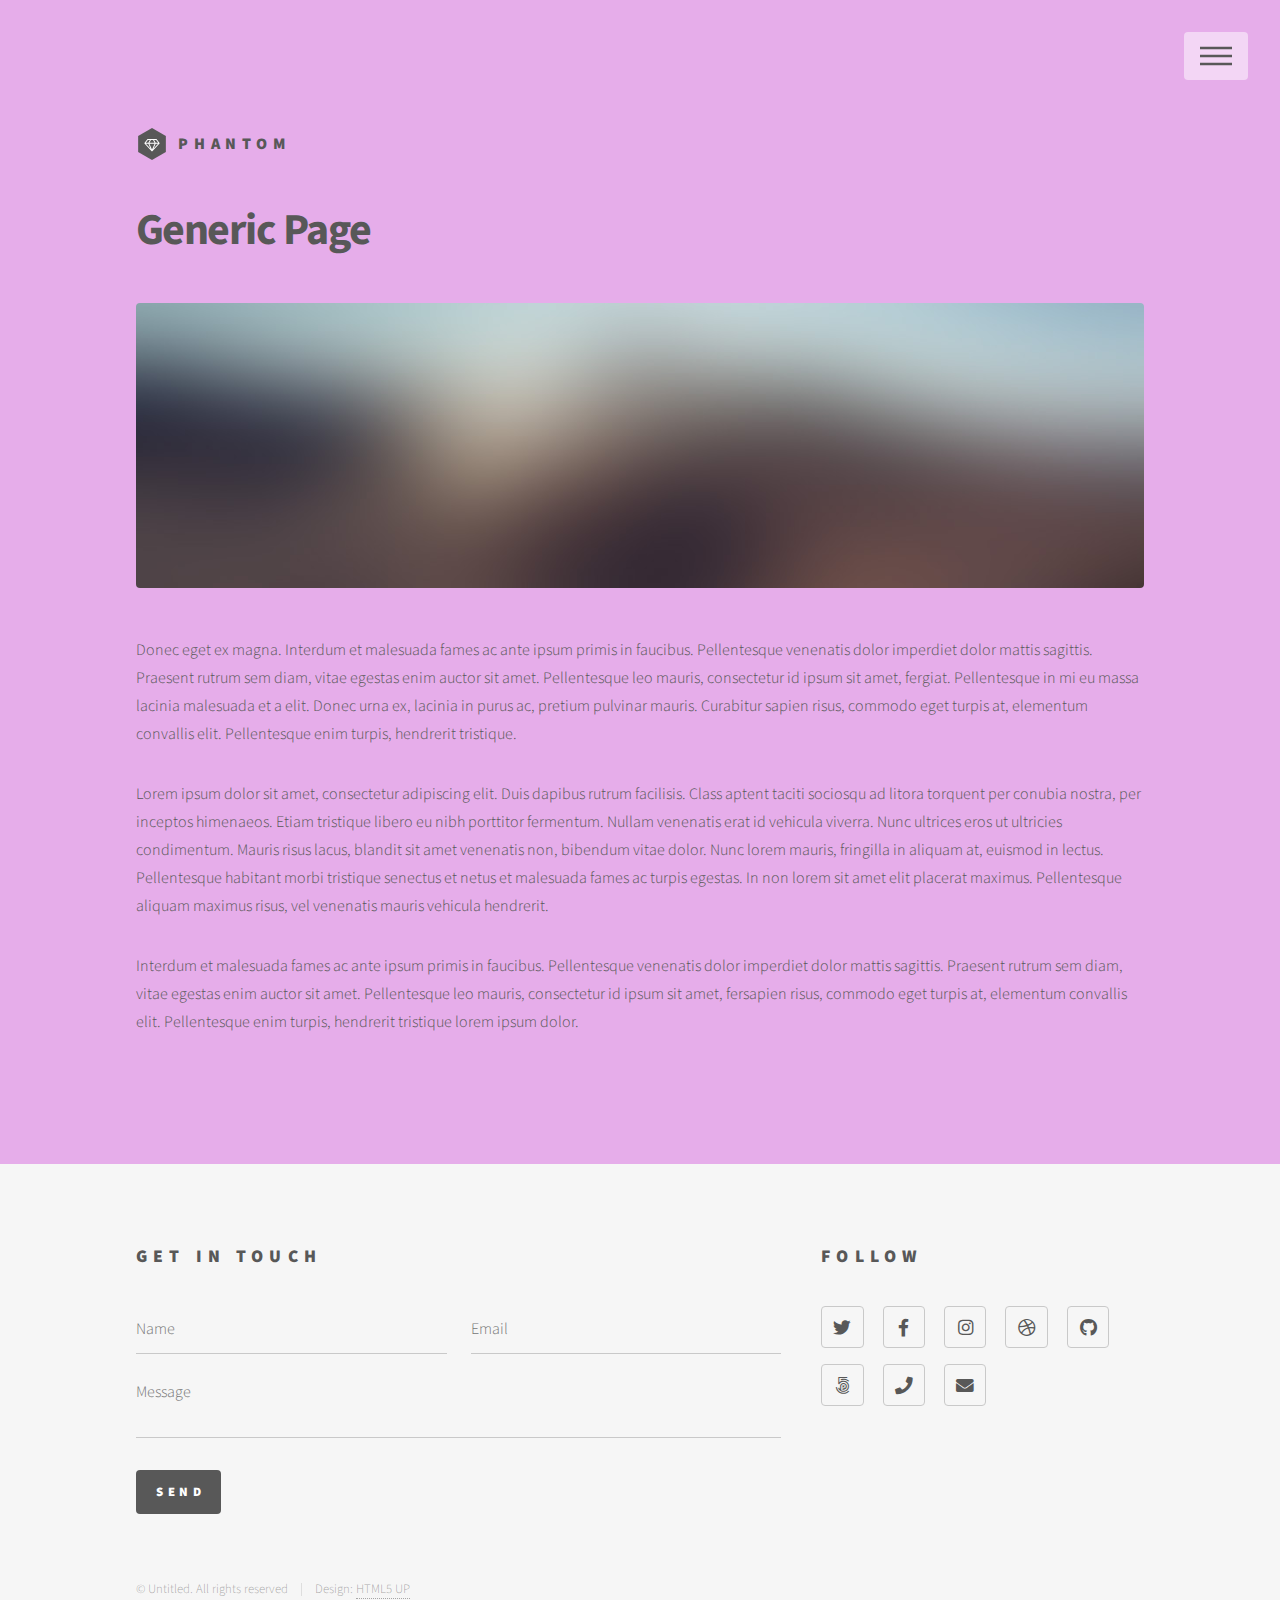
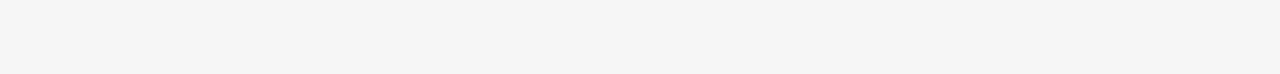
==== que hay/generic.html @ df7bee18 "estructura de la pagina" ====
<!DOCTYPE HTML>
<!--
	Phantom by HTML5 UP
	html5up.net | @ajlkn
	Free for personal and commercial use under the CCA 3.0 license (html5up.net/license)
-->
<html>
	<head>
		<title>Generic - Phantom by HTML5 UP</title>
		<meta charset="utf-8" />
		<meta name="viewport" content="width=device-width, initial-scale=1, user-scalable=no" />
		<link rel="stylesheet" href="assets/css/main.css" />
		<noscript><link rel="stylesheet" href="assets/css/noscript.css" /></noscript>
	</head>
	<body class="is-preload">
		<!-- Wrapper -->
			<div id="wrapper">

				<!-- Header -->
					<header id="header">
						<div class="inner">

							<!-- Logo -->
								<a href="index.html" class="logo">
									<span class="symbol"><img src="images/logo.svg" alt="" /></span><span class="title">Phantom</span>
								</a>

							<!-- Nav -->
								<nav>
									<ul>
										<li><a href="#menu">Menu</a></li>
									</ul>
								</nav>

						</div>
					</header>

				<!-- Menu -->
					<nav id="menu">
						<h2>Menu</h2>
						<ul>
							<li><a href="index.html">Home</a></li>
							<li><a href="generic.html">Ipsum veroeros</a></li>
							<li><a href="generic.html">Tempus etiam</a></li>
							<li><a href="generic.html">Consequat dolor</a></li>
							<li><a href="elements.html">Elements</a></li>
						</ul>
					</nav>

				<!-- Main -->
					<div id="main">
						<div class="inner">
							<h1>Generic Page</h1>
							<span class="image main"><img src="images/pic13.jpg" alt="" /></span>
							<p>Donec eget ex magna. Interdum et malesuada fames ac ante ipsum primis in faucibus. Pellentesque venenatis dolor imperdiet dolor mattis sagittis. Praesent rutrum sem diam, vitae egestas enim auctor sit amet. Pellentesque leo mauris, consectetur id ipsum sit amet, fergiat. Pellentesque in mi eu massa lacinia malesuada et a elit. Donec urna ex, lacinia in purus ac, pretium pulvinar mauris. Curabitur sapien risus, commodo eget turpis at, elementum convallis elit. Pellentesque enim turpis, hendrerit tristique.</p>
							<p>Lorem ipsum dolor sit amet, consectetur adipiscing elit. Duis dapibus rutrum facilisis. Class aptent taciti sociosqu ad litora torquent per conubia nostra, per inceptos himenaeos. Etiam tristique libero eu nibh porttitor fermentum. Nullam venenatis erat id vehicula viverra. Nunc ultrices eros ut ultricies condimentum. Mauris risus lacus, blandit sit amet venenatis non, bibendum vitae dolor. Nunc lorem mauris, fringilla in aliquam at, euismod in lectus. Pellentesque habitant morbi tristique senectus et netus et malesuada fames ac turpis egestas. In non lorem sit amet elit placerat maximus. Pellentesque aliquam maximus risus, vel venenatis mauris vehicula hendrerit.</p>
							<p>Interdum et malesuada fames ac ante ipsum primis in faucibus. Pellentesque venenatis dolor imperdiet dolor mattis sagittis. Praesent rutrum sem diam, vitae egestas enim auctor sit amet. Pellentesque leo mauris, consectetur id ipsum sit amet, fersapien risus, commodo eget turpis at, elementum convallis elit. Pellentesque enim turpis, hendrerit tristique lorem ipsum dolor.</p>
						</div>
					</div>

				<!-- Footer -->
					<footer id="footer">
						<div class="inner">
							<section>
								<h2>Get in touch</h2>
								<form method="post" action="#">
									<div class="fields">
										<div class="field half">
											<input type="text" name="name" id="name" placeholder="Name" />
										</div>
										<div class="field half">
											<input type="email" name="email" id="email" placeholder="Email" />
										</div>
										<div class="field">
											<textarea name="message" id="message" placeholder="Message"></textarea>
										</div>
									</div>
									<ul class="actions">
										<li><input type="submit" value="Send" class="primary" /></li>
									</ul>
								</form>
							</section>
							<section>
								<h2>Follow</h2>
								<ul class="icons">
									<li><a href="#" class="icon brands style2 fa-twitter"><span class="label">Twitter</span></a></li>
									<li><a href="#" class="icon brands style2 fa-facebook-f"><span class="label">Facebook</span></a></li>
									<li><a href="#" class="icon brands style2 fa-instagram"><span class="label">Instagram</span></a></li>
									<li><a href="#" class="icon brands style2 fa-dribbble"><span class="label">Dribbble</span></a></li>
									<li><a href="#" class="icon brands style2 fa-github"><span class="label">GitHub</span></a></li>
									<li><a href="#" class="icon brands style2 fa-500px"><span class="label">500px</span></a></li>
									<li><a href="#" class="icon solid style2 fa-phone"><span class="label">Phone</span></a></li>
									<li><a href="#" class="icon solid style2 fa-envelope"><span class="label">Email</span></a></li>
								</ul>
							</section>
							<ul class="copyright">
								<li>&copy; Untitled. All rights reserved</li><li>Design: <a href="http://html5up.net">HTML5 UP</a></li>
							</ul>
						</div>
					</footer>

			</div>

		<!-- Scripts -->
			<script src="assets/js/jquery.min.js"></script>
			<script src="assets/js/browser.min.js"></script>
			<script src="assets/js/breakpoints.min.js"></script>
			<script src="assets/js/util.js"></script>
			<script src="assets/js/main.js"></script>

	</body>
</html>
---- que hay/assets/css/main.css ----
@import url(fontawesome-all.min.css);
@import url("https://fonts.googleapis.com/css?family=Source+Sans+Pro:300,700,900");

/*
	Phantom by HTML5 UP
	html5up.net | @ajlkn
	Free for personal and commercial use under the CCA 3.0 license (html5up.net/license)
*/

html, body, div, span, applet, object,
iframe, h1, h2, h3, h4, h5, h6, p, blockquote,
pre, a, abbr, acronym, address, big, cite,
code, del, dfn, em, img, ins, kbd, q, s, samp,
small, strike, strong, sub, sup, tt, var, b,
u, i, center, dl, dt, dd, ol, ul, li, fieldset,
form, label, legend, table, caption, tbody,
tfoot, thead, tr, th, td, article, aside,
canvas, details, embed, figure, figcaption,
footer, header, hgroup, menu, nav, output, ruby,
section, summary, time, mark, audio, video {
	margin: 0;
	padding: 0;
	border: 0;
	font-size: 100%;
	font: inherit;
	vertical-align: baseline;}

article, aside, details, figcaption, figure,
footer, header, hgroup, menu, nav, section {
	display: block;}

body {
	line-height: 1;
}

ol, ul {
	list-style: none;
}

blockquote, q {
	quotes: none;
}

	blockquote:before, blockquote:after, q:before, q:after {
		content: '';
		content: none;
	}

table {
	border-collapse: collapse;
	border-spacing: 0;
}

body {
	-webkit-text-size-adjust: none;
}

mark {
	background-color: transparent;
	color: inherit;
}

input::-moz-focus-inner {
	border: 0;
	padding: 0;
}

input, select, textarea {
	-moz-appearance: none;
	-webkit-appearance: none;
	-ms-appearance: none;
	appearance: none;
}

/* Basic */

	@-ms-viewport {
		width: device-width;
	}

	body {
		-ms-overflow-style: scrollbar;
	}

	@media screen and (max-width: 480px) {

		html, body {
			min-width: 320px;
		}

	}

	html {
		box-sizing: border-box;
	}

	*, *:before, *:after {
		box-sizing: inherit;
	}

	body {
		background: #e6adea;
	}

		body.is-preload *, body.is-preload *:before, body.is-preload *:after {
			-moz-animation: none !important;
			-webkit-animation: none !important;
			-ms-animation: none !important;
			animation: none !important;
			-moz-transition: none !important;
			-webkit-transition: none !important;
			-ms-transition: none !important;
			transition: none !important;
		}

/* Type */

	body, input, select, textarea {
		color: #585858;
		font-family: "Source Sans Pro", Helvetica, sans-serif;
		font-size: 16pt;
		font-weight: 300;
		line-height: 1.75;
	}

		@media screen and (max-width: 1680px) {

			body, input, select, textarea {
				font-size: 14pt;
			}

		}

		@media screen and (max-width: 1280px) {

			body, input, select, textarea {
				font-size: 12pt;
			}

		}

	a {
		-moz-transition: border-bottom-color 0.2s ease, color 0.2s ease;
		-webkit-transition: border-bottom-color 0.2s ease, color 0.2s ease;
		-ms-transition: border-bottom-color 0.2s ease, color 0.2s ease;
		transition: border-bottom-color 0.2s ease, color 0.2s ease;
		text-decoration: none;
		color: #585858;
		border-bottom: dotted 1px rgba(88, 88, 88, 0.5);
	}

		a:hover {
			border-bottom-color: transparent;
			color: #f2849e !important;
		}

	strong, b {
		font-weight: 900;
	}

	em, i {
		font-style: italic;
	}

	p {
		margin: 0 0 2em 0;
	}

	h1 {
		font-size: 2.75em;
		font-weight: 700;
		line-height: 1.3;
		margin: 0 0 1em 0;
		letter-spacing: -0.035em;
	}

		h1 a {
			color: inherit;
		}

		@media screen and (max-width: 736px) {

			h1 {
				font-size: 2em;
				margin: 0 0 1em 0;
			}

		}

		@media screen and (max-width: 360px) {

			h1 {
				font-size: 1.75em;
			}

		}

	h2, h3, h4, h5, h6 {
		font-weight: 900;
		line-height: 1.5;
		margin: 0 0 2em 0;
		text-transform: uppercase;
		letter-spacing: 0.35em;
	}

		h2 a, h3 a, h4 a, h5 a, h6 a {
			color: inherit;
		}

	h2 {
		font-size: 1.1em;
	}

	h3 {
		font-size: 1em;
	}

	h4 {
		font-size: 0.8em;
	}

	h5 {
		font-size: 0.8em;
	}

	h6 {
		font-size: 0.8em;
	}

	@media screen and (max-width: 980px) {

		h1 br, h2 br, h3 br, h4 br, h5 br, h6 br {
			display: none;
		}

	}

	@media screen and (max-width: 736px) {

		h2 {
			font-size: 1em;
		}

		h3 {
			font-size: 0.8em;
		}

	}

	sub {
		font-size: 0.8em;
		position: relative;
		top: 0.5em;
	}

	sup {
		font-size: 0.8em;
		position: relative;
		top: -0.5em;
	}

	blockquote {
		border-left: solid 4px #c9c9c9;
		font-style: italic;
		margin: 0 0 2em 0;
		padding: 0.5em 0 0.5em 2em;
	}

	code {
		background: rgba(144, 144, 144, 0.075);
		border-radius: 4px;
		border: solid 1px #c9c9c9;
		font-family: "Courier New", monospace;
		font-size: 0.9em;
		margin: 0 0.25em;
		padding: 0.25em 0.65em;
	}

	pre {
		-webkit-overflow-scrolling: touch;
		font-family: "Courier New", monospace;
		font-size: 0.9em;
		margin: 0 0 2em 0;
	}

		pre code {
			display: block;
			line-height: 1.75;
			padding: 1em 1.5em;
			overflow-x: auto;
		}

	hr {
		border: 0;
		border-bottom: solid 1px #c9c9c9;
		margin: 2em 0;
	}

		hr.major {
			margin: 3em 0;
		}

	.align-left {
		text-align: left;
	}

	.align-center {
		text-align: center;
	}

	.align-right {
		text-align: right;
	}

/* Row */

	.row {
		display: flex;
		flex-wrap: wrap;
		box-sizing: border-box;
		align-items: stretch;
	}

		.row > * {
			box-sizing: border-box;
		}

		.row.gtr-uniform > * > :last-child {
			margin-bottom: 0;
		}

		.row.aln-left {
			justify-content: flex-start;
		}

		.row.aln-center {
			justify-content: center;
		}

		.row.aln-right {
			justify-content: flex-end;
		}

		.row.aln-top {
			align-items: flex-start;
		}

		.row.aln-middle {
			align-items: center;
		}

		.row.aln-bottom {
			align-items: flex-end;
		}

		.row > .imp {
			order: -1;
		}

		.row > .col-1 {
			width: 8.33333%;
		}

		.row > .off-1 {
			margin-left: 8.33333%;
		}

		.row > .col-2 {
			width: 16.66667%;
		}

		.row > .off-2 {
			margin-left: 16.66667%;
		}

		.row > .col-3 {
			width: 25%;
		}

		.row > .off-3 {
			margin-left: 25%;
		}

		.row > .col-4 {
			width: 33.33333%;
		}

		.row > .off-4 {
			margin-left: 33.33333%;
		}

		.row > .col-5 {
			width: 41.66667%;
		}

		.row > .off-5 {
			margin-left: 41.66667%;
		}

		.row > .col-6 {
			width: 50%;
		}

		.row > .off-6 {
			margin-left: 50%;
		}

		.row > .col-7 {
			width: 58.33333%;
		}

		.row > .off-7 {
			margin-left: 58.33333%;
		}

		.row > .col-8 {
			width: 66.66667%;
		}

		.row > .off-8 {
			margin-left: 66.66667%;
		}

		.row > .col-9 {
			width: 75%;
		}

		.row > .off-9 {
			margin-left: 75%;
		}

		.row > .col-10 {
			width: 83.33333%;
		}

		.row > .off-10 {
			margin-left: 83.33333%;
		}

		.row > .col-11 {
			width: 91.66667%;
		}

		.row > .off-11 {
			margin-left: 91.66667%;
		}

		.row > .col-12 {
			width: 100%;
		}

		.row > .off-12 {
			margin-left: 100%;
		}

		.row.gtr-0 {
			margin-top: 0;
			margin-left: 0em;
		}

			.row.gtr-0 > * {
				padding: 0 0 0 0em;
			}

			.row.gtr-0.gtr-uniform {
				margin-top: 0em;
			}

				.row.gtr-0.gtr-uniform > * {
					padding-top: 0em;
				}

		.row.gtr-25 {
			margin-top: 0;
			margin-left: -0.5em;
		}

			.row.gtr-25 > * {
				padding: 0 0 0 0.5em;
			}

			.row.gtr-25.gtr-uniform {
				margin-top: -0.5em;
			}

				.row.gtr-25.gtr-uniform > * {
					padding-top: 0.5em;
				}

		.row.gtr-50 {
			margin-top: 0;
			margin-left: -1em;
		}

			.row.gtr-50 > * {
				padding: 0 0 0 1em;
			}

			.row.gtr-50.gtr-uniform {
				margin-top: -1em;
			}

				.row.gtr-50.gtr-uniform > * {
					padding-top: 1em;
				}

		.row {
			margin-top: 0;
			margin-left: -2em;
		}

			.row > * {
				padding: 0 0 0 2em;
			}

			.row.gtr-uniform {
				margin-top: -2em;
			}

				.row.gtr-uniform > * {
					padding-top: 2em;
				}

		.row.gtr-150 {
			margin-top: 0;
			margin-left: -3em;
		}

			.row.gtr-150 > * {
				padding: 0 0 0 3em;
			}

			.row.gtr-150.gtr-uniform {
				margin-top: -3em;
			}

				.row.gtr-150.gtr-uniform > * {
					padding-top: 3em;
				}

		.row.gtr-200 {
			margin-top: 0;
			margin-left: -4em;
		}

			.row.gtr-200 > * {
				padding: 0 0 0 4em;
			}

			.row.gtr-200.gtr-uniform {
				margin-top: -4em;
			}

				.row.gtr-200.gtr-uniform > * {
					padding-top: 4em;
				}

		@media screen and (max-width: 1680px) {

			.row {
				display: flex;
				flex-wrap: wrap;
				box-sizing: border-box;
				align-items: stretch;
			}

				.row > * {
					box-sizing: border-box;
				}

				.row.gtr-uniform > * > :last-child {
					margin-bottom: 0;
				}

				.row.aln-left {
					justify-content: flex-start;
				}

				.row.aln-center {
					justify-content: center;
				}

				.row.aln-right {
					justify-content: flex-end;
				}

				.row.aln-top {
					align-items: flex-start;
				}

				.row.aln-middle {
					align-items: center;
				}

				.row.aln-bottom {
					align-items: flex-end;
				}

				.row > .imp-xlarge {
					order: -1;
				}

				.row > .col-1-xlarge {
					width: 8.33333%;
				}

				.row > .off-1-xlarge {
					margin-left: 8.33333%;
				}

				.row > .col-2-xlarge {
					width: 16.66667%;
				}

				.row > .off-2-xlarge {
					margin-left: 16.66667%;
				}

				.row > .col-3-xlarge {
					width: 25%;
				}

				.row > .off-3-xlarge {
					margin-left: 25%;
				}

				.row > .col-4-xlarge {
					width: 33.33333%;
				}

				.row > .off-4-xlarge {
					margin-left: 33.33333%;
				}

				.row > .col-5-xlarge {
					width: 41.66667%;
				}

				.row > .off-5-xlarge {
					margin-left: 41.66667%;
				}

				.row > .col-6-xlarge {
					width: 50%;
				}

				.row > .off-6-xlarge {
					margin-left: 50%;
				}

				.row > .col-7-xlarge {
					width: 58.33333%;
				}

				.row > .off-7-xlarge {
					margin-left: 58.33333%;
				}

				.row > .col-8-xlarge {
					width: 66.66667%;
				}

				.row > .off-8-xlarge {
					margin-left: 66.66667%;
				}

				.row > .col-9-xlarge {
					width: 75%;
				}

				.row > .off-9-xlarge {
					margin-left: 75%;
				}

				.row > .col-10-xlarge {
					width: 83.33333%;
				}

				.row > .off-10-xlarge {
					margin-left: 83.33333%;
				}

				.row > .col-11-xlarge {
					width: 91.66667%;
				}

				.row > .off-11-xlarge {
					margin-left: 91.66667%;
				}

				.row > .col-12-xlarge {
					width: 100%;
				}

				.row > .off-12-xlarge {
					margin-left: 100%;
				}

				.row.gtr-0 {
					margin-top: 0;
					margin-left: 0em;
				}

					.row.gtr-0 > * {
						padding: 0 0 0 0em;
					}

					.row.gtr-0.gtr-uniform {
						margin-top: 0em;
					}

						.row.gtr-0.gtr-uniform > * {
							padding-top: 0em;
						}

				.row.gtr-25 {
					margin-top: 0;
					margin-left: -0.5em;
				}

					.row.gtr-25 > * {
						padding: 0 0 0 0.5em;
					}

					.row.gtr-25.gtr-uniform {
						margin-top: -0.5em;
					}

						.row.gtr-25.gtr-uniform > * {
							padding-top: 0.5em;
						}

				.row.gtr-50 {
					margin-top: 0;
					margin-left: -1em;
				}

					.row.gtr-50 > * {
						padding: 0 0 0 1em;
					}

					.row.gtr-50.gtr-uniform {
						margin-top: -1em;
					}

						.row.gtr-50.gtr-uniform > * {
							padding-top: 1em;
						}

				.row {
					margin-top: 0;
					margin-left: -2em;
				}

					.row > * {
						padding: 0 0 0 2em;
					}

					.row.gtr-uniform {
						margin-top: -2em;
					}

						.row.gtr-uniform > * {
							padding-top: 2em;
						}

				.row.gtr-150 {
					margin-top: 0;
					margin-left: -3em;
				}

					.row.gtr-150 > * {
						padding: 0 0 0 3em;
					}

					.row.gtr-150.gtr-uniform {
						margin-top: -3em;
					}

						.row.gtr-150.gtr-uniform > * {
							padding-top: 3em;
						}

				.row.gtr-200 {
					margin-top: 0;
					margin-left: -4em;
				}

					.row.gtr-200 > * {
						padding: 0 0 0 4em;
					}

					.row.gtr-200.gtr-uniform {
						margin-top: -4em;
					}

						.row.gtr-200.gtr-uniform > * {
							padding-top: 4em;
						}

		}

		@media screen and (max-width: 1280px) {

			.row {
				display: flex;
				flex-wrap: wrap;
				box-sizing: border-box;
				align-items: stretch;
			}

				.row > * {
					box-sizing: border-box;
				}

				.row.gtr-uniform > * > :last-child {
					margin-bottom: 0;
				}

				.row.aln-left {
					justify-content: flex-start;
				}

				.row.aln-center {
					justify-content: center;
				}

				.row.aln-right {
					justify-content: flex-end;
				}

				.row.aln-top {
					align-items: flex-start;
				}

				.row.aln-middle {
					align-items: center;
				}

				.row.aln-bottom {
					align-items: flex-end;
				}

				.row > .imp-large {
					order: -1;
				}

				.row > .col-1-large {
					width: 8.33333%;
				}

				.row > .off-1-large {
					margin-left: 8.33333%;
				}

				.row > .col-2-large {
					width: 16.66667%;
				}

				.row > .off-2-large {
					margin-left: 16.66667%;
				}

				.row > .col-3-large {
					width: 25%;
				}

				.row > .off-3-large {
					margin-left: 25%;
				}

				.row > .col-4-large {
					width: 33.33333%;
				}

				.row > .off-4-large {
					margin-left: 33.33333%;
				}

				.row > .col-5-large {
					width: 41.66667%;
				}

				.row > .off-5-large {
					margin-left: 41.66667%;
				}

				.row > .col-6-large {
					width: 50%;
				}

				.row > .off-6-large {
					margin-left: 50%;
				}

				.row > .col-7-large {
					width: 58.33333%;
				}

				.row > .off-7-large {
					margin-left: 58.33333%;
				}

				.row > .col-8-large {
					width: 66.66667%;
				}

				.row > .off-8-large {
					margin-left: 66.66667%;
				}

				.row > .col-9-large {
					width: 75%;
				}

				.row > .off-9-large {
					margin-left: 75%;
				}

				.row > .col-10-large {
					width: 83.33333%;
				}

				.row > .off-10-large {
					margin-left: 83.33333%;
				}

				.row > .col-11-large {
					width: 91.66667%;
				}

				.row > .off-11-large {
					margin-left: 91.66667%;
				}

				.row > .col-12-large {
					width: 100%;
				}

				.row > .off-12-large {
					margin-left: 100%;
				}

				.row.gtr-0 {
					margin-top: 0;
					margin-left: 0em;
				}

					.row.gtr-0 > * {
						padding: 0 0 0 0em;
					}

					.row.gtr-0.gtr-uniform {
						margin-top: 0em;
					}

						.row.gtr-0.gtr-uniform > * {
							padding-top: 0em;
						}

				.row.gtr-25 {
					margin-top: 0;
					margin-left: -0.5em;
				}

					.row.gtr-25 > * {
						padding: 0 0 0 0.5em;
					}

					.row.gtr-25.gtr-uniform {
						margin-top: -0.5em;
					}

						.row.gtr-25.gtr-uniform > * {
							padding-top: 0.5em;
						}

				.row.gtr-50 {
					margin-top: 0;
					margin-left: -1em;
				}

					.row.gtr-50 > * {
						padding: 0 0 0 1em;
					}

					.row.gtr-50.gtr-uniform {
						margin-top: -1em;
					}

						.row.gtr-50.gtr-uniform > * {
							padding-top: 1em;
						}

				.row {
					margin-top: 0;
					margin-left: -2em;
				}

					.row > * {
						padding: 0 0 0 2em;
					}

					.row.gtr-uniform {
						margin-top: -2em;
					}

						.row.gtr-uniform > * {
							padding-top: 2em;
						}

				.row.gtr-150 {
					margin-top: 0;
					margin-left: -3em;
				}

					.row.gtr-150 > * {
						padding: 0 0 0 3em;
					}

					.row.gtr-150.gtr-uniform {
						margin-top: -3em;
					}

						.row.gtr-150.gtr-uniform > * {
							padding-top: 3em;
						}

				.row.gtr-200 {
					margin-top: 0;
					margin-left: -4em;
				}

					.row.gtr-200 > * {
						padding: 0 0 0 4em;
					}

					.row.gtr-200.gtr-uniform {
						margin-top: -4em;
					}

						.row.gtr-200.gtr-uniform > * {
							padding-top: 4em;
						}

		}

		@media screen and (max-width: 980px) {

			.row {
				display: flex;
				flex-wrap: wrap;
				box-sizing: border-box;
				align-items: stretch;
			}

				.row > * {
					box-sizing: border-box;
				}

				.row.gtr-uniform > * > :last-child {
					margin-bottom: 0;
				}

				.row.aln-left {
					justify-content: flex-start;
				}

				.row.aln-center {
					justify-content: center;
				}

				.row.aln-right {
					justify-content: flex-end;
				}

				.row.aln-top {
					align-items: flex-start;
				}

				.row.aln-middle {
					align-items: center;
				}

				.row.aln-bottom {
					align-items: flex-end;
				}

				.row > .imp-medium {
					order: -1;
				}

				.row > .col-1-medium {
					width: 8.33333%;
				}

				.row > .off-1-medium {
					margin-left: 8.33333%;
				}

				.row > .col-2-medium {
					width: 16.66667%;
				}

				.row > .off-2-medium {
					margin-left: 16.66667%;
				}

				.row > .col-3-medium {
					width: 25%;
				}

				.row > .off-3-medium {
					margin-left: 25%;
				}

				.row > .col-4-medium {
					width: 33.33333%;
				}

				.row > .off-4-medium {
					margin-left: 33.33333%;
				}

				.row > .col-5-medium {
					width: 41.66667%;
				}

				.row > .off-5-medium {
					margin-left: 41.66667%;
				}

				.row > .col-6-medium {
					width: 50%;
				}

				.row > .off-6-medium {
					margin-left: 50%;
				}

				.row > .col-7-medium {
					width: 58.33333%;
				}

				.row > .off-7-medium {
					margin-left: 58.33333%;
				}

				.row > .col-8-medium {
					width: 66.66667%;
				}

				.row > .off-8-medium {
					margin-left: 66.66667%;
				}

				.row > .col-9-medium {
					width: 75%;
				}

				.row > .off-9-medium {
					margin-left: 75%;
				}

				.row > .col-10-medium {
					width: 83.33333%;
				}

				.row > .off-10-medium {
					margin-left: 83.33333%;
				}

				.row > .col-11-medium {
					width: 91.66667%;
				}

				.row > .off-11-medium {
					margin-left: 91.66667%;
				}

				.row > .col-12-medium {
					width: 100%;
				}

				.row > .off-12-medium {
					margin-left: 100%;
				}

				.row.gtr-0 {
					margin-top: 0;
					margin-left: 0em;
				}

					.row.gtr-0 > * {
						padding: 0 0 0 0em;
					}

					.row.gtr-0.gtr-uniform {
						margin-top: 0em;
					}

						.row.gtr-0.gtr-uniform > * {
							padding-top: 0em;
						}

				.row.gtr-25 {
					margin-top: 0;
					margin-left: -0.375em;
				}

					.row.gtr-25 > * {
						padding: 0 0 0 0.375em;
					}

					.row.gtr-25.gtr-uniform {
						margin-top: -0.375em;
					}

						.row.gtr-25.gtr-uniform > * {
							padding-top: 0.375em;
						}

				.row.gtr-50 {
					margin-top: 0;
					margin-left: -0.75em;
				}

					.row.gtr-50 > * {
						padding: 0 0 0 0.75em;
					}

					.row.gtr-50.gtr-uniform {
						margin-top: -0.75em;
					}

						.row.gtr-50.gtr-uniform > * {
							padding-top: 0.75em;
						}

				.row {
					margin-top: 0;
					margin-left: -1.5em;
				}

					.row > * {
						padding: 0 0 0 1.5em;
					}

					.row.gtr-uniform {
						margin-top: -1.5em;
					}

						.row.gtr-uniform > * {
							padding-top: 1.5em;
						}

				.row.gtr-150 {
					margin-top: 0;
					margin-left: -2.25em;
				}

					.row.gtr-150 > * {
						padding: 0 0 0 2.25em;
					}

					.row.gtr-150.gtr-uniform {
						margin-top: -2.25em;
					}

						.row.gtr-150.gtr-uniform > * {
							padding-top: 2.25em;
						}

				.row.gtr-200 {
					margin-top: 0;
					margin-left: -3em;
				}

					.row.gtr-200 > * {
						padding: 0 0 0 3em;
					}

					.row.gtr-200.gtr-uniform {
						margin-top: -3em;
					}

						.row.gtr-200.gtr-uniform > * {
							padding-top: 3em;
						}

		}

		@media screen and (max-width: 736px) {

			.row {
				display: flex;
				flex-wrap: wrap;
				box-sizing: border-box;
				align-items: stretch;
			}

				.row > * {
					box-sizing: border-box;
				}

				.row.gtr-uniform > * > :last-child {
					margin-bottom: 0;
				}

				.row.aln-left {
					justify-content: flex-start;
				}

				.row.aln-center {
					justify-content: center;
				}

				.row.aln-right {
					justify-content: flex-end;
				}

				.row.aln-top {
					align-items: flex-start;
				}

				.row.aln-middle {
					align-items: center;
				}

				.row.aln-bottom {
					align-items: flex-end;
				}

				.row > .imp-small {
					order: -1;
				}

				.row > .col-1-small {
					width: 8.33333%;
				}

				.row > .off-1-small {
					margin-left: 8.33333%;
				}

				.row > .col-2-small {
					width: 16.66667%;
				}

				.row > .off-2-small {
					margin-left: 16.66667%;
				}

				.row > .col-3-small {
					width: 25%;
				}

				.row > .off-3-small {
					margin-left: 25%;
				}

				.row > .col-4-small {
					width: 33.33333%;
				}

				.row > .off-4-small {
					margin-left: 33.33333%;
				}

				.row > .col-5-small {
					width: 41.66667%;
				}

				.row > .off-5-small {
					margin-left: 41.66667%;
				}

				.row > .col-6-small {
					width: 50%;
				}

				.row > .off-6-small {
					margin-left: 50%;
				}

				.row > .col-7-small {
					width: 58.33333%;
				}

				.row > .off-7-small {
					margin-left: 58.33333%;
				}

				.row > .col-8-small {
					width: 66.66667%;
				}

				.row > .off-8-small {
					margin-left: 66.66667%;
				}

				.row > .col-9-small {
					width: 75%;
				}

				.row > .off-9-small {
					margin-left: 75%;
				}

				.row > .col-10-small {
					width: 83.33333%;
				}

				.row > .off-10-small {
					margin-left: 83.33333%;
				}

				.row > .col-11-small {
					width: 91.66667%;
				}

				.row > .off-11-small {
					margin-left: 91.66667%;
				}

				.row > .col-12-small {
					width: 100%;
				}

				.row > .off-12-small {
					margin-left: 100%;
				}

				.row.gtr-0 {
					margin-top: 0;
					margin-left: 0em;
				}

					.row.gtr-0 > * {
						padding: 0 0 0 0em;
					}

					.row.gtr-0.gtr-uniform {
						margin-top: 0em;
					}

						.row.gtr-0.gtr-uniform > * {
							padding-top: 0em;
						}

				.row.gtr-25 {
					margin-top: 0;
					margin-left: -0.25em;
				}

					.row.gtr-25 > * {
						padding: 0 0 0 0.25em;
					}

					.row.gtr-25.gtr-uniform {
						margin-top: -0.25em;
					}

						.row.gtr-25.gtr-uniform > * {
							padding-top: 0.25em;
						}

				.row.gtr-50 {
					margin-top: 0;
					margin-left: -0.5em;
				}

					.row.gtr-50 > * {
						padding: 0 0 0 0.5em;
					}

					.row.gtr-50.gtr-uniform {
						margin-top: -0.5em;
					}

						.row.gtr-50.gtr-uniform > * {
							padding-top: 0.5em;
						}

				.row {
					margin-top: 0;
					margin-left: -1em;
				}

					.row > * {
						padding: 0 0 0 1em;
					}

					.row.gtr-uniform {
						margin-top: -1em;
					}

						.row.gtr-uniform > * {
							padding-top: 1em;
						}

				.row.gtr-150 {
					margin-top: 0;
					margin-left: -1.5em;
				}

					.row.gtr-150 > * {
						padding: 0 0 0 1.5em;
					}

					.row.gtr-150.gtr-uniform {
						margin-top: -1.5em;
					}

						.row.gtr-150.gtr-uniform > * {
							padding-top: 1.5em;
						}

				.row.gtr-200 {
					margin-top: 0;
					margin-left: -2em;
				}

					.row.gtr-200 > * {
						padding: 0 0 0 2em;
					}

					.row.gtr-200.gtr-uniform {
						margin-top: -2em;
					}

						.row.gtr-200.gtr-uniform > * {
							padding-top: 2em;
						}

		}

		@media screen and (max-width: 480px) {

			.row {
				display: flex;
				flex-wrap: wrap;
				box-sizing: border-box;
				align-items: stretch;
			}

				.row > * {
					box-sizing: border-box;
				}

				.row.gtr-uniform > * > :last-child {
					margin-bottom: 0;
				}

				.row.aln-left {
					justify-content: flex-start;
				}

				.row.aln-center {
					justify-content: center;
				}

				.row.aln-right {
					justify-content: flex-end;
				}

				.row.aln-top {
					align-items: flex-start;
				}

				.row.aln-middle {
					align-items: center;
				}

				.row.aln-bottom {
					align-items: flex-end;
				}

				.row > .imp-xsmall {
					order: -1;
				}

				.row > .col-1-xsmall {
					width: 8.33333%;
				}

				.row > .off-1-xsmall {
					margin-left: 8.33333%;
				}

				.row > .col-2-xsmall {
					width: 16.66667%;
				}

				.row > .off-2-xsmall {
					margin-left: 16.66667%;
				}

				.row > .col-3-xsmall {
					width: 25%;
				}

				.row > .off-3-xsmall {
					margin-left: 25%;
				}

				.row > .col-4-xsmall {
					width: 33.33333%;
				}

				.row > .off-4-xsmall {
					margin-left: 33.33333%;
				}

				.row > .col-5-xsmall {
					width: 41.66667%;
				}

				.row > .off-5-xsmall {
					margin-left: 41.66667%;
				}

				.row > .col-6-xsmall {
					width: 50%;
				}

				.row > .off-6-xsmall {
					margin-left: 50%;
				}

				.row > .col-7-xsmall {
					width: 58.33333%;
				}

				.row > .off-7-xsmall {
					margin-left: 58.33333%;
				}

				.row > .col-8-xsmall {
					width: 66.66667%;
				}

				.row > .off-8-xsmall {
					margin-left: 66.66667%;
				}

				.row > .col-9-xsmall {
					width: 75%;
				}

				.row > .off-9-xsmall {
					margin-left: 75%;
				}

				.row > .col-10-xsmall {
					width: 83.33333%;
				}

				.row > .off-10-xsmall {
					margin-left: 83.33333%;
				}

				.row > .col-11-xsmall {
					width: 91.66667%;
				}

				.row > .off-11-xsmall {
					margin-left: 91.66667%;
				}

				.row > .col-12-xsmall {
					width: 100%;
				}

				.row > .off-12-xsmall {
					margin-left: 100%;
				}

				.row.gtr-0 {
					margin-top: 0;
					margin-left: 0em;
				}

					.row.gtr-0 > * {
						padding: 0 0 0 0em;
					}

					.row.gtr-0.gtr-uniform {
						margin-top: 0em;
					}

						.row.gtr-0.gtr-uniform > * {
							padding-top: 0em;
						}

				.row.gtr-25 {
					margin-top: 0;
					margin-left: -0.25em;
				}

					.row.gtr-25 > * {
						padding: 0 0 0 0.25em;
					}

					.row.gtr-25.gtr-uniform {
						margin-top: -0.25em;
					}

						.row.gtr-25.gtr-uniform > * {
							padding-top: 0.25em;
						}

				.row.gtr-50 {
					margin-top: 0;
					margin-left: -0.5em;
				}

					.row.gtr-50 > * {
						padding: 0 0 0 0.5em;
					}

					.row.gtr-50.gtr-uniform {
						margin-top: -0.5em;
					}

						.row.gtr-50.gtr-uniform > * {
							padding-top: 0.5em;
						}

				.row {
					margin-top: 0;
					margin-left: -1em;
				}

					.row > * {
						padding: 0 0 0 1em;
					}

					.row.gtr-uniform {
						margin-top: -1em;
					}

						.row.gtr-uniform > * {
							padding-top: 1em;
						}

				.row.gtr-150 {
					margin-top: 0;
					margin-left: -1.5em;
				}

					.row.gtr-150 > * {
						padding: 0 0 0 1.5em;
					}

					.row.gtr-150.gtr-uniform {
						margin-top: -1.5em;
					}

						.row.gtr-150.gtr-uniform > * {
							padding-top: 1.5em;
						}

				.row.gtr-200 {
					margin-top: 0;
					margin-left: -2em;
				}

					.row.gtr-200 > * {
						padding: 0 0 0 2em;
					}

					.row.gtr-200.gtr-uniform {
						margin-top: -2em;
					}

						.row.gtr-200.gtr-uniform > * {
							padding-top: 2em;
						}

		}

/* Section/Article */

	section.special, article.special {
		text-align: center;
	}

	header p {
		margin-top: -1em;
	}

	@media screen and (max-width: 736px) {

		header p {
			margin-top: 0;
		}

	}

/* Icon */

	.icon {
		text-decoration: none;
		border-bottom: none;
		position: relative;
	}

		.icon:before {
			-moz-osx-font-smoothing: grayscale;
			-webkit-font-smoothing: antialiased;
			display: inline-block;
			font-style: normal;
			font-variant: normal;
			text-rendering: auto;
			line-height: 1;
			text-transform: none !important;
			font-family: 'Font Awesome 5 Free';
			font-weight: 400;
		}

		.icon > .label {
			display: none;
		}

		.icon:before {
			line-height: inherit;
		}

		.icon.solid:before {
			font-weight: 900;
		}

		.icon.brands:before {
			font-family: 'Font Awesome 5 Brands';
		}

		.icon.style2 {
			-moz-transition: background-color 0.2s ease-in-out, color 0.2s ease-in-out, border-color 0.2s ease-in-out;
			-webkit-transition: background-color 0.2s ease-in-out, color 0.2s ease-in-out, border-color 0.2s ease-in-out;
			-ms-transition: background-color 0.2s ease-in-out, color 0.2s ease-in-out, border-color 0.2s ease-in-out;
			transition: background-color 0.2s ease-in-out, color 0.2s ease-in-out, border-color 0.2s ease-in-out;
			background-color: transparent;
			border: solid 1px #c9c9c9;
			border-radius: 4px;
			width: 2.65em;
			height: 2.65em;
			display: inline-block;
			text-align: center;
			line-height: 2.65em;
			color: inherit;
		}

			.icon.style2:before {
				font-size: 1.1em;
			}

			.icon.style2:hover {
				color: #f2849e;
				border-color: #f2849e;
			}

			.icon.style2:active {
				background-color: rgba(242, 132, 158, 0.1);
			}

/* List */

	ol {
		list-style: decimal;
		margin: 0 0 2em 0;
		padding-left: 1.25em;
	}

		ol li {
			padding-left: 0.25em;
		}

	ul {
		list-style: disc;
		margin: 0 0 2em 0;
		padding-left: 1em;
	}

		ul li {
			padding-left: 0.5em;
		}

		ul.alt {
			list-style: none;
			padding-left: 0;
		}

			ul.alt li {
				border-top: solid 1px #c9c9c9;
				padding: 0.5em 0;
			}

				ul.alt li:first-child {
					border-top: 0;
					padding-top: 0;
				}

	dl {
		margin: 0 0 2em 0;
	}

		dl dt {
			display: block;
			font-weight: 900;
			margin: 0 0 1em 0;
		}

		dl dd {
			margin-left: 2em;
		}

/* Actions */

	ul.actions {
		display: -moz-flex;
		display: -webkit-flex;
		display: -ms-flex;
		display: flex;
		cursor: default;
		list-style: none;
		margin-left: -1em;
		padding-left: 0;
	}

		ul.actions li {
			padding: 0 0 0 1em;
			vertical-align: middle;
		}

		ul.actions.special {
			-moz-justify-content: center;
			-webkit-justify-content: center;
			-ms-justify-content: center;
			justify-content: center;
			width: 100%;
			margin-left: 0;
		}

			ul.actions.special li:first-child {
				padding-left: 0;
			}

		ul.actions.stacked {
			-moz-flex-direction: column;
			-webkit-flex-direction: column;
			-ms-flex-direction: column;
			flex-direction: column;
			margin-left: 0;
		}

			ul.actions.stacked li {
				padding: 1.3em 0 0 0;
			}

				ul.actions.stacked li:first-child {
					padding-top: 0;
				}

		ul.actions.fit {
			width: calc(100% + 1em);
		}

			ul.actions.fit li {
				-moz-flex-grow: 1;
				-webkit-flex-grow: 1;
				-ms-flex-grow: 1;
				flex-grow: 1;
				-moz-flex-shrink: 1;
				-webkit-flex-shrink: 1;
				-ms-flex-shrink: 1;
				flex-shrink: 1;
				width: 100%;
			}

				ul.actions.fit li > * {
					width: 100%;
				}

			ul.actions.fit.stacked {
				width: 100%;
			}

		@media screen and (max-width: 480px) {

			ul.actions:not(.fixed) {
				-moz-flex-direction: column;
				-webkit-flex-direction: column;
				-ms-flex-direction: column;
				flex-direction: column;
				margin-left: 0;
				width: 100% !important;
			}

				ul.actions:not(.fixed) li {
					-moz-flex-grow: 1;
					-webkit-flex-grow: 1;
					-ms-flex-grow: 1;
					flex-grow: 1;
					-moz-flex-shrink: 1;
					-webkit-flex-shrink: 1;
					-ms-flex-shrink: 1;
					flex-shrink: 1;
					padding: 1em 0 0 0;
					text-align: center;
					width: 100%;
				}

					ul.actions:not(.fixed) li > * {
						width: 100%;
					}

					ul.actions:not(.fixed) li:first-child {
						padding-top: 0;
					}

					ul.actions:not(.fixed) li input[type="submit"],
					ul.actions:not(.fixed) li input[type="reset"],
					ul.actions:not(.fixed) li input[type="button"],
					ul.actions:not(.fixed) li button,
					ul.actions:not(.fixed) li .button {
						width: 100%;
					}

						ul.actions:not(.fixed) li input[type="submit"].icon:before,
						ul.actions:not(.fixed) li input[type="reset"].icon:before,
						ul.actions:not(.fixed) li input[type="button"].icon:before,
						ul.actions:not(.fixed) li button.icon:before,
						ul.actions:not(.fixed) li .button.icon:before {
							margin-left: -0.5rem;
						}

		}

/* Icons */

	ul.icons {
		cursor: default;
		list-style: none;
		padding-left: 0;
		margin: -1em 0 2em -1em;
	}

		ul.icons li {
			display: inline-block;
			padding: 1em 0 0 1em;
		}

/* Form */

	form {
		margin: 0 0 2em 0;
		overflow-x: hidden;
	}

		form > :last-child {
			margin-bottom: 0;
		}

		form > .fields {
			display: -moz-flex;
			display: -webkit-flex;
			display: -ms-flex;
			display: flex;
			-moz-flex-wrap: wrap;
			-webkit-flex-wrap: wrap;
			-ms-flex-wrap: wrap;
			flex-wrap: wrap;
			width: calc(100% + 3em);
			margin: -1.5em 0 2em -1.5em;
		}

			form > .fields > .field {
				-moz-flex-grow: 0;
				-webkit-flex-grow: 0;
				-ms-flex-grow: 0;
				flex-grow: 0;
				-moz-flex-shrink: 0;
				-webkit-flex-shrink: 0;
				-ms-flex-shrink: 0;
				flex-shrink: 0;
				padding: 1.5em 0 0 1.5em;
				width: calc(100% - 1.5em);
			}

				form > .fields > .field.half {
					width: calc(50% - 0.75em);
				}

				form > .fields > .field.third {
					width: calc(100%/3 - 0.5em);
				}

				form > .fields > .field.quarter {
					width: calc(25% - 0.375em);
				}

		@media screen and (max-width: 480px) {

			form > .fields {
				width: calc(100% + 3em);
				margin: -1.5em 0 2em -1.5em;
			}

				form > .fields > .field {
					padding: 1.5em 0 0 1.5em;
					width: calc(100% - 1.5em);
				}

					form > .fields > .field.half {
						width: calc(100% - 1.5em);
					}

					form > .fields > .field.third {
						width: calc(100% - 1.5em);
					}

					form > .fields > .field.quarter {
						width: calc(100% - 1.5em);
					}

		}

	label {
		display: block;
		font-size: 0.9em;
		font-weight: 900;
		margin: 0 0 1em 0;
	}

	input[type="text"],
	input[type="password"],
	input[type="email"],
	input[type="tel"],
	select,
	textarea {
		-moz-appearance: none;
		-webkit-appearance: none;
		-ms-appearance: none;
		appearance: none;
		background-color: transparent;
		border: none;
		border-radius: 0;
		border-bottom: solid 1px #c9c9c9;
		color: inherit;
		display: block;
		outline: 0;
		padding: 0;
		text-decoration: none;
		width: 100%;
	}

		input[type="text"]:invalid,
		input[type="password"]:invalid,
		input[type="email"]:invalid,
		input[type="tel"]:invalid,
		select:invalid,
		textarea:invalid {
			box-shadow: none;
		}

		input[type="text"]:focus,
		input[type="password"]:focus,
		input[type="email"]:focus,
		input[type="tel"]:focus,
		select:focus,
		textarea:focus {
			border-bottom-color: #f2849e;
			box-shadow: inset 0 -1px 0 0 #f2849e;
		}

	select {
		background-image: url("data:image/svg+xml;charset=utf8,%3Csvg xmlns='http://www.w3.org/2000/svg' width='40' height='40' preserveAspectRatio='none' viewBox='0 0 40 40'%3E%3Cpath d='M9.4,12.3l10.4,10.4l10.4-10.4c0.2-0.2,0.5-0.4,0.9-0.4c0.3,0,0.6,0.1,0.9,0.4l3.3,3.3c0.2,0.2,0.4,0.5,0.4,0.9 c0,0.4-0.1,0.6-0.4,0.9L20.7,31.9c-0.2,0.2-0.5,0.4-0.9,0.4c-0.3,0-0.6-0.1-0.9-0.4L4.3,17.3c-0.2-0.2-0.4-0.5-0.4-0.9 c0-0.4,0.1-0.6,0.4-0.9l3.3-3.3c0.2-0.2,0.5-0.4,0.9-0.4S9.1,12.1,9.4,12.3z' fill='%23c9c9c9' /%3E%3C/svg%3E");
		background-size: 1.25rem;
		background-repeat: no-repeat;
		background-position: calc(100% - 1rem) center;
		height: 3em;
		padding-right: 3em;
		text-overflow: ellipsis;
	}

		select option {
			background: #ffffff;
		}

		select:focus::-ms-value {
			background-color: transparent;
		}

		select::-ms-expand {
			display: none;
		}

	input[type="text"],
	input[type="password"],
	input[type="email"],
	select {
		height: 3em;
	}

	textarea {
		padding: 0;
		min-height: 3.75em;
	}

	input[type="checkbox"],
	input[type="radio"] {
		-moz-appearance: none;
		-webkit-appearance: none;
		-ms-appearance: none;
		appearance: none;
		display: block;
		float: left;
		margin-right: -2em;
		opacity: 0;
		width: 1em;
		z-index: -1;
	}

		input[type="checkbox"] + label,
		input[type="radio"] + label {
			text-decoration: none;
			color: #585858;
			cursor: pointer;
			display: inline-block;
			font-size: 1em;
			font-weight: 300;
			padding-left: 2.55em;
			padding-right: 0.75em;
			position: relative;
		}

			input[type="checkbox"] + label:before,
			input[type="radio"] + label:before {
				-moz-osx-font-smoothing: grayscale;
				-webkit-font-smoothing: antialiased;
				display: inline-block;
				font-style: normal;
				font-variant: normal;
				text-rendering: auto;
				line-height: 1;
				text-transform: none !important;
				font-family: 'Font Awesome 5 Free';
				font-weight: 900;
			}

			input[type="checkbox"] + label:before,
			input[type="radio"] + label:before {
				border-radius: 4px;
				border: solid 1px #c9c9c9;
				content: '';
				display: inline-block;
				font-size: 0.8em;
				height: 2.25em;
				left: 0;
				line-height: 2.25em;
				position: absolute;
				text-align: center;
				top: 0;
				width: 2.25em;
			}

		input[type="checkbox"]:checked + label:before,
		input[type="radio"]:checked + label:before {
			background: #585858;
			border-color: #585858;
			color: #ffffff;
			content: '\f00c';
		}

		input[type="checkbox"]:focus + label:before,
		input[type="radio"]:focus + label:before {
			border-color: #f2849e;
			box-shadow: 0 0 0 1px #f2849e;
		}

	input[type="checkbox"] + label:before {
		border-radius: 4px;
	}

	input[type="radio"] + label:before {
		border-radius: 100%;
	}

/* Box */

	.box {
		border-radius: 4px;
		border: solid 1px #c9c9c9;
		margin-bottom: 2em;
		padding: 1.5em;
	}

		.box > :last-child,
		.box > :last-child > :last-child,
		.box > :last-child > :last-child > :last-child {
			margin-bottom: 0;
		}

		.box.alt {
			border: 0;
			border-radius: 0;
			padding: 0;
		}

/* Image */

	.image {
		border-radius: 4px;
		border: 0;
		display: inline-block;
		position: relative;
	}

		.image img {
			border-radius: 4px;
			display: block;
		}

		.image.left, .image.right {
			max-width: 40%;
		}

			.image.left img, .image.right img {
				width: 100%;
			}

		.image.left {
			float: left;
			padding: 0 1.5em 1em 0;
			top: 0.25em;
		}

		.image.right {
			float: right;
			padding: 0 0 1em 1.5em;
			top: 0.25em;
		}

		.image.fit {
			display: block;
			margin: 0 0 2em 0;
			width: 100%;
		}

			.image.fit img {
				width: 100%;
			}

		.image.main {
			display: block;
			margin: 0 0 3em 0;
			width: 100%;
		}

			.image.main img {
				width: 100%;
			}

			@media screen and (max-width: 736px) {

				.image.main {
					margin: 0 0 2em 0;
				}

			}

/* Table */

	.table-wrapper {
		-webkit-overflow-scrolling: touch;
		overflow-x: auto;
	}

	table {
		margin: 0 0 2em 0;
		width: 100%;
	}

		table tbody tr {
			border: solid 1px #c9c9c9;
			border-left: 0;
			border-right: 0;
		}

			table tbody tr:nth-child(2n + 1) {
				background-color: rgba(144, 144, 144, 0.075);
			}

		table td {
			padding: 0.75em 0.75em;
		}

		table th {
			font-size: 0.9em;
			font-weight: 900;
			padding: 0 0.75em 0.75em 0.75em;
			text-align: left;
		}

		table thead {
			border-bottom: solid 2px #c9c9c9;
		}

		table tfoot {
			border-top: solid 2px #c9c9c9;
		}

		table.alt {
			border-collapse: separate;
		}

			table.alt tbody tr td {
				border: solid 1px #c9c9c9;
				border-left-width: 0;
				border-top-width: 0;
			}

				table.alt tbody tr td:first-child {
					border-left-width: 1px;
				}

			table.alt tbody tr:first-child td {
				border-top-width: 1px;
			}

			table.alt thead {
				border-bottom: 0;
			}

			table.alt tfoot {
				border-top: 0;
			}

/* Button */

	input[type="submit"],
	input[type="reset"],
	input[type="button"],
	button,
	.button {
		-moz-appearance: none;
		-webkit-appearance: none;
		-ms-appearance: none;
		appearance: none;
		-moz-transition: background-color 0.2s ease-in-out, color 0.2s ease-in-out, box-shadow 0.2s ease-in-out;
		-webkit-transition: background-color 0.2s ease-in-out, color 0.2s ease-in-out, box-shadow 0.2s ease-in-out;
		-ms-transition: background-color 0.2s ease-in-out, color 0.2s ease-in-out, box-shadow 0.2s ease-in-out;
		transition: background-color 0.2s ease-in-out, color 0.2s ease-in-out, box-shadow 0.2s ease-in-out;
		background-color: transparent;
		border-radius: 4px;
		border: 0;
		box-shadow: inset 0 0 0 2px #585858;
		color: #585858 !important;
		cursor: pointer;
		display: inline-block;
		font-size: 0.8em;
		font-weight: 900;
		height: 3.5em;
		letter-spacing: 0.35em;
		line-height: 3.45em;
		overflow: hidden;
		padding: 0 1.25em 0 1.6em;
		text-align: center;
		text-decoration: none;
		text-overflow: ellipsis;
		text-transform: uppercase;
		white-space: nowrap;
	}

		input[type="submit"].icon:before,
		input[type="reset"].icon:before,
		input[type="button"].icon:before,
		button.icon:before,
		.button.icon:before {
			margin-right: 0.5em;
		}

		input[type="submit"].fit,
		input[type="reset"].fit,
		input[type="button"].fit,
		button.fit,
		.button.fit {
			width: 100%;
		}

		input[type="submit"]:hover,
		input[type="reset"]:hover,
		input[type="button"]:hover,
		button:hover,
		.button:hover {
			color: #f2849e !important;
			box-shadow: inset 0 0 0 2px #f2849e;
		}

		input[type="submit"]:active,
		input[type="reset"]:active,
		input[type="button"]:active,
		button:active,
		.button:active {
			background-color: rgba(242, 132, 158, 0.1);
		}

		input[type="submit"].small,
		input[type="reset"].small,
		input[type="button"].small,
		button.small,
		.button.small {
			font-size: 0.6em;
		}

		input[type="submit"].large,
		input[type="reset"].large,
		input[type="button"].large,
		button.large,
		.button.large {
			font-size: 1em;
		}

		input[type="submit"].primary,
		input[type="reset"].primary,
		input[type="button"].primary,
		button.primary,
		.button.primary {
			box-shadow: none;
			background-color: #585858;
			color: #ffffff !important;
		}

			input[type="submit"].primary:hover,
			input[type="reset"].primary:hover,
			input[type="button"].primary:hover,
			button.primary:hover,
			.button.primary:hover {
				background-color: #f2849e;
			}

			input[type="submit"].primary:active,
			input[type="reset"].primary:active,
			input[type="button"].primary:active,
			button.primary:active,
			.button.primary:active {
				background-color: #ee5f81;
			}

		input[type="submit"].disabled, input[type="submit"]:disabled,
		input[type="reset"].disabled,
		input[type="reset"]:disabled,
		input[type="button"].disabled,
		input[type="button"]:disabled,
		button.disabled,
		button:disabled,
		.button.disabled,
		.button:disabled {
			pointer-events: none;
			opacity: 0.25;
		}

/* Tiles */

	.tiles {
		display: -moz-flex;
		display: -webkit-flex;
		display: -ms-flex;
		display: flex;
		-moz-flex-wrap: wrap;
		-webkit-flex-wrap: wrap;
		-ms-flex-wrap: wrap;
		flex-wrap: wrap;
		postiion: relative;
		margin: -2.5em 0 0 -2.5em;
	}

		.tiles article {
			-moz-transition: -moz-transform 0.5s ease, opacity 0.5s ease;
			-webkit-transition: -webkit-transform 0.5s ease, opacity 0.5s ease;
			-ms-transition: -ms-transform 0.5s ease, opacity 0.5s ease;
			transition: transform 0.5s ease, opacity 0.5s ease;
			position: relative;
			width: calc(33.33333% - 2.5em);
			margin: 2.5em 0 0 2.5em;
		}

			.tiles article > .image {
				-moz-transition: -moz-transform 0.5s ease;
				-webkit-transition: -webkit-transform 0.5s ease;
				-ms-transition: -ms-transform 0.5s ease;
				transition: transform 0.5s ease;
				position: relative;
				display: block;
				width: 100%;
				border-radius: 4px;
				overflow: hidden;
			}

				.tiles article > .image img {
					display: block;
					width: 100%;
				}

				.tiles article > .image:before {
					pointer-events: none;
					-moz-transition: background-color 0.5s ease, opacity 0.5s ease;
					-webkit-transition: background-color 0.5s ease, opacity 0.5s ease;
					-ms-transition: background-color 0.5s ease, opacity 0.5s ease;
					transition: background-color 0.5s ease, opacity 0.5s ease;
					content: '';
					display: block;
					position: absolute;
					top: 0;
					left: 0;
					width: 100%;
					height: 100%;
					opacity: 1.0;
					z-index: 1;
					opacity: 0.8;
				}

				.tiles article > .image:after {
					pointer-events: none;
					-moz-transition: opacity 0.5s ease;
					-webkit-transition: opacity 0.5s ease;
					-ms-transition: opacity 0.5s ease;
					transition: opacity 0.5s ease;
					content: '';
					display: block;
					position: absolute;
					top: 0;
					left: 0;
					width: 100%;
					height: 100%;
					background-image: url("data:image/svg+xml;charset=utf8,%3Csvg xmlns='http://www.w3.org/2000/svg' width='100' height='100' viewBox='0 0 100 100' preserveAspectRatio='none'%3E%3Cstyle%3Eline %7B stroke-width: 0.25px%3B stroke: %23ffffff%3B %7D%3C/style%3E%3Cline x1='0' y1='0' x2='100' y2='100' /%3E%3Cline x1='100' y1='0' x2='0' y2='100' /%3E%3C/svg%3E");
					background-position: center;
					background-repeat: no-repeat;
					background-size: 100% 100%;
					opacity: 0.25;
					z-index: 2;
				}

			.tiles article > a {
				display: -moz-flex;
				display: -webkit-flex;
				display: -ms-flex;
				display: flex;
				-moz-flex-direction: column;
				-webkit-flex-direction: column;
				-ms-flex-direction: column;
				flex-direction: column;
				-moz-align-items: center;
				-webkit-align-items: center;
				-ms-align-items: center;
				align-items: center;
				-moz-justify-content: center;
				-webkit-justify-content: center;
				-ms-justify-content: center;
				justify-content: center;
				-moz-transition: background-color 0.5s ease, -moz-transform 0.5s ease;
				-webkit-transition: background-color 0.5s ease, -webkit-transform 0.5s ease;
				-ms-transition: background-color 0.5s ease, -ms-transform 0.5s ease;
				transition: background-color 0.5s ease, transform 0.5s ease;
				position: absolute;
				top: 0;
				left: 0;
				width: 100%;
				height: 100%;
				padding: 1em;
				border-radius: 4px;
				border-bottom: 0;
				color: #ffffff;
				text-align: center;
				text-decoration: none;
				z-index: 3;
			}

				.tiles article > a > :last-child {
					margin: 0;
				}

				.tiles article > a:hover {
					color: #ffffff !important;
				}

				.tiles article > a h2 {
					margin: 0;
				}

				.tiles article > a .content {
					-moz-transition: max-height 0.5s ease, opacity 0.5s ease;
					-webkit-transition: max-height 0.5s ease, opacity 0.5s ease;
					-ms-transition: max-height 0.5s ease, opacity 0.5s ease;
					transition: max-height 0.5s ease, opacity 0.5s ease;
					width: 100%;
					max-height: 0;
					line-height: 1.5;
					margin-top: 0.35em;
					opacity: 0;
				}

					.tiles article > a .content > :last-child {
						margin-bottom: 0;
					}

			.tiles article.style1 > .image:before {
				background-color: #f2849e;
			}

			.tiles article.style2 > .image:before {
				background-color: #7ecaf6;
			}

			.tiles article.style3 > .image:before {
				background-color: #7bd0c1;
			}

			.tiles article.style4 > .image:before {
				background-color: #c75b9b;
			}

			.tiles article.style5 > .image:before {
				background-color: #ae85ca;
			}

			.tiles article.style6 > .image:before {
				background-color: #8499e7;
			}

			body:not(.is-touch) .tiles article:hover > .image {
				-moz-transform: scale(1.1);
				-webkit-transform: scale(1.1);
				-ms-transform: scale(1.1);
				transform: scale(1.1);
			}

				body:not(.is-touch) .tiles article:hover > .image:before {
					background-color: #333333;
					opacity: 0.35;
				}

				body:not(.is-touch) .tiles article:hover > .image:after {
					opacity: 0;
				}

			body:not(.is-touch) .tiles article:hover .content {
				max-height: 15em;
				opacity: 1;
			}

		* + .tiles {
			margin-top: 2em;
		}

		body.is-preload .tiles article {
			-moz-transform: scale(0.9);
			-webkit-transform: scale(0.9);
			-ms-transform: scale(0.9);
			transform: scale(0.9);
			opacity: 0;
		}

		body.is-touch .tiles article .content {
			max-height: 15em;
			opacity: 1;
		}

		@media screen and (max-width: 1280px) {

			.tiles {
				margin: -1.25em 0 0 -1.25em;
			}

				.tiles article {
					width: calc(33.33333% - 1.25em);
					margin: 1.25em 0 0 1.25em;
				}

		}

		@media screen and (max-width: 980px) {

			.tiles {
				margin: -2.5em 0 0 -2.5em;
			}

				.tiles article {
					width: calc(50% - 2.5em);
					margin: 2.5em 0 0 2.5em;
				}

		}

		@media screen and (max-width: 736px) {

			.tiles {
				margin: -1.25em 0 0 -1.25em;
			}

				.tiles article {
					width: calc(50% - 1.25em);
					margin: 1.25em 0 0 1.25em;
				}

					.tiles article:hover > .image {
						-moz-transform: scale(1.0);
						-webkit-transform: scale(1.0);
						-ms-transform: scale(1.0);
						transform: scale(1.0);
					}

		}

		@media screen and (max-width: 480px) {

			.tiles {
				margin: 0;
			}

				.tiles article {
					width: 100%;
					margin: 1.25em 0 0 0;
				}

		}

/* Header */

	#header {
		padding: 8em 0 0.1em 0 ;
	}

		#header .logo {
			display: block;
			border-bottom: 0;
			color: inherit;
			font-weight: 900;
			letter-spacing: 0.35em;
			margin: 0 0 2.5em 0;
			text-decoration: none;
			text-transform: uppercase;
			display: inline-block;
		}

			#header .logo > * {
				display: inline-block;
				vertical-align: middle;
			}

			#header .logo .symbol {
				margin-right: 0.65em;
			}

				#header .logo .symbol img {
					display: block;
					width: 2em;
					height: 2em;
				}

		#header nav {
			position: fixed;
			right: 2em;
			top: 2em;
			z-index: 10000;
		}

			#header nav ul {
				display: -moz-flex;
				display: -webkit-flex;
				display: -ms-flex;
				display: flex;
				-moz-align-items: center;
				-webkit-align-items: center;
				-ms-align-items: center;
				align-items: center;
				list-style: none;
				margin: 0;
				padding: 0;
			}

				#header nav ul li {
					display: block;
					padding: 0;
				}

					#header nav ul li a {
						display: block;
						position: relative;
						height: 3em;
						line-height: 3em;
						padding: 0 1.5em;
						background-color: rgba(255, 255, 255, 0.5);
						border-radius: 4px;
						border: 0;
						font-size: 0.8em;
						font-weight: 900;
						letter-spacing: 0.35em;
						text-transform: uppercase;
					}

					#header nav ul li a[href="#menu"] {
						-webkit-tap-highlight-color: transparent;
						width: 4em;
						text-indent: 4em;
						font-size: 1em;
						overflow: hidden;
						padding: 0;
						white-space: nowrap;
					}

						#header nav ul li a[href="#menu"]:before, #header nav ul li a[href="#menu"]:after {
							-moz-transition: opacity 0.2s ease;
							-webkit-transition: opacity 0.2s ease;
							-ms-transition: opacity 0.2s ease;
							transition: opacity 0.2s ease;
							content: '';
							display: block;
							position: absolute;
							top: 0;
							left: 0;
							width: 100%;
							height: 100%;
							background-position: center;
							background-repeat: no-repeat;
							background-size: 2em 2em;
						}

						#header nav ul li a[href="#menu"]:before {
							background-image: url("data:image/svg+xml;charset=utf8,%3Csvg xmlns='http://www.w3.org/2000/svg' width='100' height='100' viewBox='0 0 100 100' preserveAspectRatio='none'%3E%3Cstyle%3Eline %7B stroke-width: 8px%3B stroke: %23f2849e%3B %7D%3C/style%3E%3Cline x1='0' y1='25' x2='100' y2='25' /%3E%3Cline x1='0' y1='50' x2='100' y2='50' /%3E%3Cline x1='0' y1='75' x2='100' y2='75' /%3E%3C/svg%3E");
							opacity: 0;
						}

						#header nav ul li a[href="#menu"]:after {
							background-image: url("data:image/svg+xml;charset=utf8,%3Csvg xmlns='http://www.w3.org/2000/svg' width='100' height='100' viewBox='0 0 100 100' preserveAspectRatio='none'%3E%3Cstyle%3Eline %7B stroke-width: 8px%3B stroke: %23585858%3B %7D%3C/style%3E%3Cline x1='0' y1='25' x2='100' y2='25' /%3E%3Cline x1='0' y1='50' x2='100' y2='50' /%3E%3Cline x1='0' y1='75' x2='100' y2='75' /%3E%3C/svg%3E");
							opacity: 1;
						}

						#header nav ul li a[href="#menu"]:hover:before {
							opacity: 1;
						}

						#header nav ul li a[href="#menu"]:hover:after {
							opacity: 0;
						}

		@media screen and (max-width: 736px) {

			#header {
				padding: 4em 0 0.1em 0 ;
			}

				#header nav {
					right: 0.5em;
					top: 0.5em;
				}

					#header nav ul li a[href="#menu"]:before, #header nav ul li a[href="#menu"]:after {
						background-size: 1.5em 1.5em;
					}

		}

/* Menu */

	#wrapper {
		-moz-transition: opacity 0.45s ease;
		-webkit-transition: opacity 0.45s ease;
		-ms-transition: opacity 0.45s ease;
		transition: opacity 0.45s ease;
		opacity: 1;
	}

	#menu {
		-moz-transform: translateX(22em);
		-webkit-transform: translateX(22em);
		-ms-transform: translateX(22em);
		transform: translateX(22em);
		-moz-transition: -moz-transform 0.45s ease, visibility 0.45s;
		-webkit-transition: -webkit-transform 0.45s ease, visibility 0.45s;
		-ms-transition: -ms-transform 0.45s ease, visibility 0.45s;
		transition: transform 0.45s ease, visibility 0.45s;
		position: fixed;
		top: 0;
		right: 0;
		width: 22em;
		max-width: 80%;
		height: 100%;
		-webkit-overflow-scrolling: touch;
		background: #585858;
		color: #ffffff;
		cursor: default;
		visibility: hidden;
		z-index: 10002;
	}

		#menu > .inner {
			-moz-transition: opacity 0.45s ease;
			-webkit-transition: opacity 0.45s ease;
			-ms-transition: opacity 0.45s ease;
			transition: opacity 0.45s ease;
			-webkit-overflow-scrolling: touch;
			position: absolute;
			top: 0;
			left: 0;
			width: 100%;
			height: 100%;
			padding: 2.75em;
			opacity: 0;
			overflow-y: auto;
		}

			#menu > .inner > ul {
				list-style: none;
				margin: 0 0 1em 0;
				padding: 0;
			}

				#menu > .inner > ul > li {
					padding: 0;
					border-top: solid 1px rgba(255, 255, 255, 0.15);
				}

					#menu > .inner > ul > li a {
						display: block;
						padding: 1em 0;
						line-height: 1.5;
						border: 0;
						color: inherit;
					}

					#menu > .inner > ul > li:first-child {
						border-top: 0;
						margin-top: -1em;
					}

		#menu > .close {
			-moz-transition: opacity 0.45s ease, -moz-transform 0.45s ease;
			-webkit-transition: opacity 0.45s ease, -webkit-transform 0.45s ease;
			-ms-transition: opacity 0.45s ease, -ms-transform 0.45s ease;
			transition: opacity 0.45s ease, transform 0.45s ease;
			-moz-transform: scale(0.25) rotate(180deg);
			-webkit-transform: scale(0.25) rotate(180deg);
			-ms-transform: scale(0.25) rotate(180deg);
			transform: scale(0.25) rotate(180deg);
			-webkit-tap-highlight-color: transparent;
			display: block;
			position: absolute;
			top: 2em;
			left: -6em;
			width: 6em;
			text-indent: 6em;
			height: 3em;
			border: 0;
			font-size: 1em;
			opacity: 0;
			overflow: hidden;
			padding: 0;
			white-space: nowrap;
		}

			#menu > .close:before, #menu > .close:after {
				-moz-transition: opacity 0.2s ease;
				-webkit-transition: opacity 0.2s ease;
				-ms-transition: opacity 0.2s ease;
				transition: opacity 0.2s ease;
				content: '';
				display: block;
				position: absolute;
				top: 0;
				left: 0;
				width: 100%;
				height: 100%;
				background-position: center;
				background-repeat: no-repeat;
				background-size: 2em 2em;
			}

			#menu > .close:before {
				background-image: url("data:image/svg+xml;charset=utf8,%3Csvg xmlns='http://www.w3.org/2000/svg' width='100' height='100' viewBox='0 0 100 100' preserveAspectRatio='none'%3E%3Cstyle%3Eline %7B stroke-width: 8px%3B stroke: %23f2849e%3B %7D%3C/style%3E%3Cline x1='15' y1='15' x2='85' y2='85' /%3E%3Cline x1='85' y1='15' x2='15' y2='85' /%3E%3C/svg%3E");
				opacity: 0;
			}

			#menu > .close:after {
				background-image: url("data:image/svg+xml;charset=utf8,%3Csvg xmlns='http://www.w3.org/2000/svg' width='100' height='100' viewBox='0 0 100 100' preserveAspectRatio='none'%3E%3Cstyle%3Eline %7B stroke-width: 8px%3B stroke: %23585858%3B %7D%3C/style%3E%3Cline x1='15' y1='15' x2='85' y2='85' /%3E%3Cline x1='85' y1='15' x2='15' y2='85' /%3E%3C/svg%3E");
				opacity: 1;
			}

			#menu > .close:hover:before {
				opacity: 1;
			}

			#menu > .close:hover:after {
				opacity: 0;
			}

		@media screen and (max-width: 736px) {

			#menu {
				-moz-transform: translateX(16.5em);
				-webkit-transform: translateX(16.5em);
				-ms-transform: translateX(16.5em);
				transform: translateX(16.5em);
				width: 16.5em;
			}

				#menu > .inner {
					padding: 2.75em 1.5em;
				}

				#menu > .close {
					top: 0.5em;
					left: -4.25em;
					width: 4.25em;
					text-indent: 4.25em;
				}

					#menu > .close:before, #menu > .close:after {
						background-size: 1.5em 1.5em;
					}

		}

	body.is-menu-visible #wrapper {
		pointer-events: none;
		cursor: default;
		opacity: 0.25;
	}

	body.is-menu-visible #menu {
		-moz-transform: translateX(0);
		-webkit-transform: translateX(0);
		-ms-transform: translateX(0);
		transform: translateX(0);
		visibility: visible;
	}

		body.is-menu-visible #menu > * {
			opacity: 1;
		}

		body.is-menu-visible #menu .close {
			-moz-transform: scale(1.0) rotate(0deg);
			-webkit-transform: scale(1.0) rotate(0deg);
			-ms-transform: scale(1.0) rotate(0deg);
			transform: scale(1.0) rotate(0deg);
			opacity: 1;
		}

/* Main */

	#main {
		padding: 0em 0 6em 0 ;
	}

		@media screen and (max-width: 736px) {

			#main {
				padding: 0em 0 4em 0 ;
			}

		}

/* Footer */

	#footer {
		padding: 5em 0 6em 0 ;
		background-color: #f6f6f6;
	}

		#footer > .inner {
			display: -moz-flex;
			display: -webkit-flex;
			display: -ms-flex;
			display: flex;
			-moz-flex-wrap: wrap;
			-webkit-flex-wrap: wrap;
			-ms-flex-wrap: wrap;
			flex-wrap: wrap;
			-moz-flex-direction: row;
			-webkit-flex-direction: row;
			-ms-flex-direction: row;
			flex-direction: row;
		}

			#footer > .inner > * > :last-child {
				margin-bottom: 0;
			}

			#footer > .inner section:nth-child(1) {
				width: calc(66% - 2.5em);
				margin-right: 2.5em;
			}

			#footer > .inner section:nth-child(2) {
				width: calc(33% - 2.5em);
				margin-left: 2.5em;
			}

			#footer > .inner .copyright {
				width: 100%;
				padding: 0;
				margin-top: 5em;
				list-style: none;
				font-size: 0.8em;
				color: rgba(88, 88, 88, 0.5);
			}

				#footer > .inner .copyright a {
					color: inherit;
				}

				#footer > .inner .copyright li {
					display: inline-block;
					border-left: solid 1px rgba(88, 88, 88, 0.15);
					line-height: 1;
					padding: 0 0 0 1em;
					margin: 0 0 0 1em;
				}

					#footer > .inner .copyright li:first-child {
						border-left: 0;
						padding-left: 0;
						margin-left: 0;
					}

		@media screen and (max-width: 1280px) {

			#footer {
				padding: 5em 0 3em 0 ;
			}

				#footer > .inner section:nth-child(1) {
					width: calc(66% - 1.25em);
					margin-right: 1.25em;
				}

				#footer > .inner section:nth-child(2) {
					width: calc(33% - 1.25em);
					margin-left: 1.25em;
				}

		}

		@media screen and (max-width: 980px) {

			#footer > .inner section:nth-child(1) {
				width: 66%;
				margin-right: 0;
			}

			#footer > .inner section:nth-child(2) {
				width: calc(33% - 2.5em);
				margin-left: 2.5em;
			}

		}

		@media screen and (max-width: 736px) {

			#footer {
				padding: 3em 0 1em 0 ;
			}

				#footer > .inner {
					-moz-flex-direction: column;
					-webkit-flex-direction: column;
					-ms-flex-direction: column;
					flex-direction: column;
				}

					#footer > .inner section:nth-child(1) {
						width: 100%;
						margin-right: 0;
						margin: 3em 0 0 0;
					}

					#footer > .inner section:nth-child(2) {
						-moz-order: -1;
						-webkit-order: -1;
						-ms-order: -1;
						order: -1;
						width: 100%;
						margin-left: 0;
					}

					#footer > .inner .copyright {
						margin-top: 3em;
					}

		}

		@media screen and (max-width: 480px) {

			#footer > .inner .copyright {
				margin-top: 3em;
			}

				#footer > .inner .copyright li {
					border-left: 0;
					padding-left: 0;
					margin: 0.75em 0 0 0;
					display: block;
					line-height: inherit;
				}

					#footer > .inner .copyright li:first-child {
						margin-top: 0;
					}

		}

/* Wrapper */

	#wrapper > * > .inner {
		width: 100%;
		max-width: 68em;
		margin: 0 auto;
		padding: 0 2.5em;
	}

		@media screen and (max-width: 736px) {

			#wrapper > * > .inner {
				padding: 0 1.25em;
			}

		}
---- que hay/assets/css/noscript.css ----
/*
	Phantom by HTML5 UP
	html5up.net | @ajlkn
	Free for personal and commercial use under the CCA 3.0 license (html5up.net/license)
*/

/* Tiles */

	body.is-preload .tiles article {
		-moz-transform: none;
		-webkit-transform: none;
		-ms-transform: none;
		transform: none;
		opacity: 1;
	}
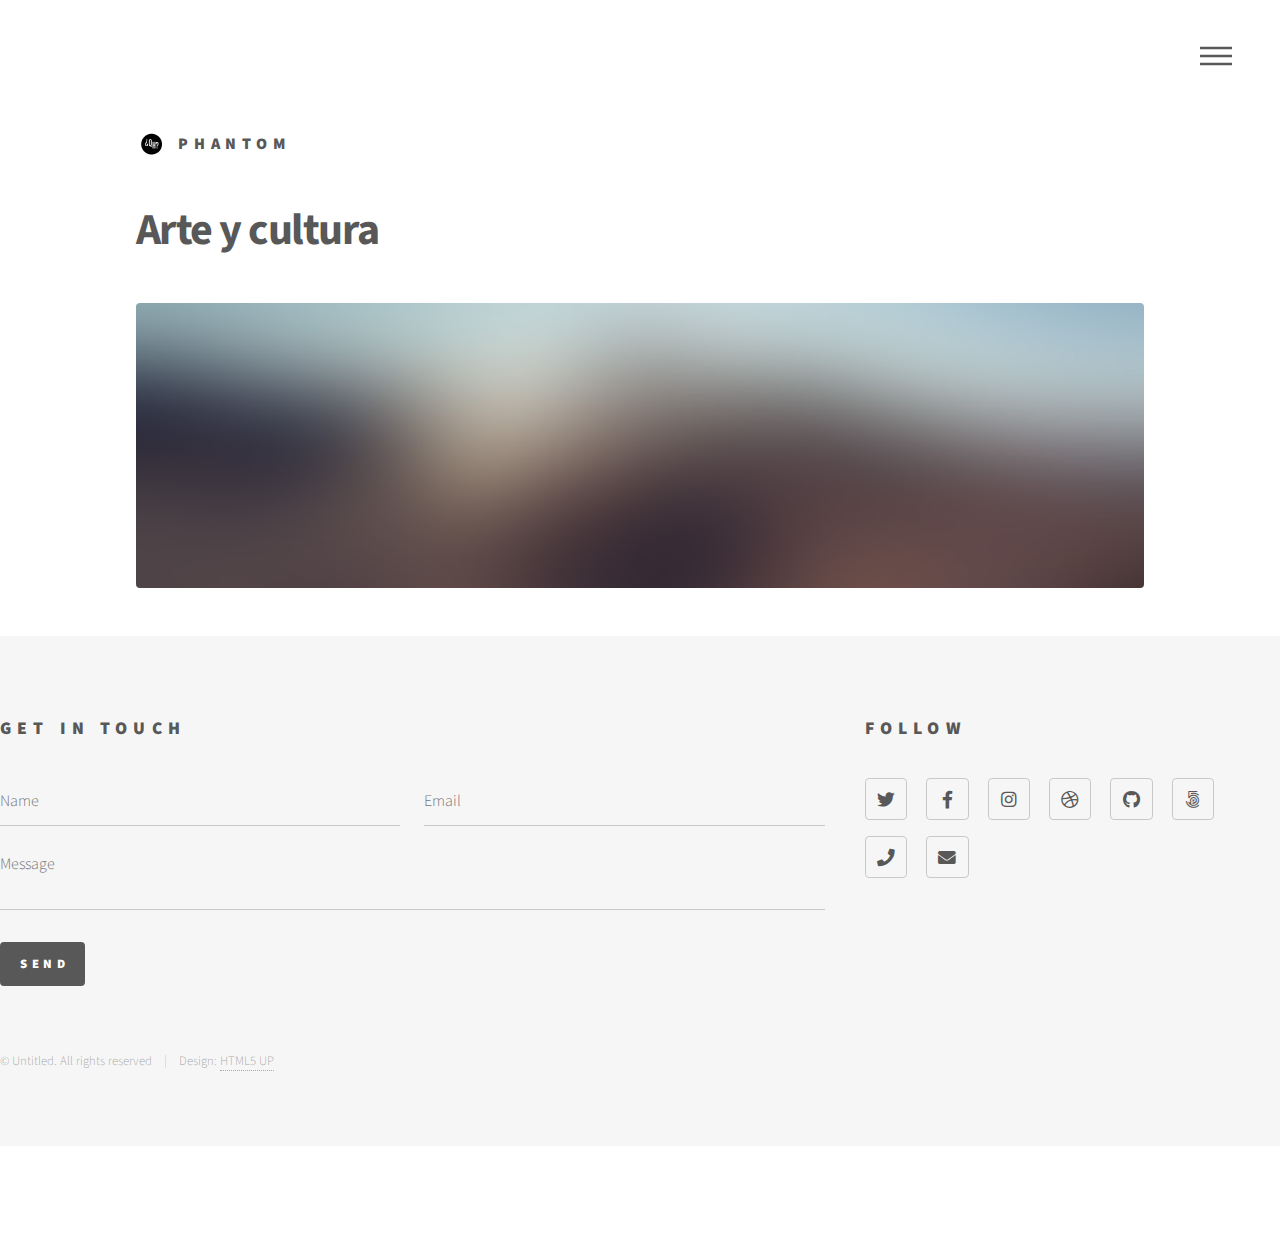
==== commit b0386a3e: "categorias" ====
--- a/que hay/generic.html
+++ b/que hay/generic.html
@@ -50,12 +50,9 @@
 				<!-- Main -->
 					<div id="main">
 						<div class="inner">
-							<h1>Generic Page</h1>
+							<h1>Arte y cultura</h1>
 							<span class="image main"><img src="images/pic13.jpg" alt="" /></span>
-							<p>Donec eget ex magna. Interdum et malesuada fames ac ante ipsum primis in faucibus. Pellentesque venenatis dolor imperdiet dolor mattis sagittis. Praesent rutrum sem diam, vitae egestas enim auctor sit amet. Pellentesque leo mauris, consectetur id ipsum sit amet, fergiat. Pellentesque in mi eu massa lacinia malesuada et a elit. Donec urna ex, lacinia in purus ac, pretium pulvinar mauris. Curabitur sapien risus, commodo eget turpis at, elementum convallis elit. Pellentesque enim turpis, hendrerit tristique.</p>
-							<p>Lorem ipsum dolor sit amet, consectetur adipiscing elit. Duis dapibus rutrum facilisis. Class aptent taciti sociosqu ad litora torquent per conubia nostra, per inceptos himenaeos. Etiam tristique libero eu nibh porttitor fermentum. Nullam venenatis erat id vehicula viverra. Nunc ultrices eros ut ultricies condimentum. Mauris risus lacus, blandit sit amet venenatis non, bibendum vitae dolor. Nunc lorem mauris, fringilla in aliquam at, euismod in lectus. Pellentesque habitant morbi tristique senectus et netus et malesuada fames ac turpis egestas. In non lorem sit amet elit placerat maximus. Pellentesque aliquam maximus risus, vel venenatis mauris vehicula hendrerit.</p>
-							<p>Interdum et malesuada fames ac ante ipsum primis in faucibus. Pellentesque venenatis dolor imperdiet dolor mattis sagittis. Praesent rutrum sem diam, vitae egestas enim auctor sit amet. Pellentesque leo mauris, consectetur id ipsum sit amet, fersapien risus, commodo eget turpis at, elementum convallis elit. Pellentesque enim turpis, hendrerit tristique lorem ipsum dolor.</p>
-						</div>
+							
 					</div>
 
 				<!-- Footer -->
--- a/que hay/assets/css/main.css
+++ b/que hay/assets/css/main.css
@@ -99,7 +99,7 @@
 	}
 
 	body {
-		background: #e6adea;
+		background: #ffffff;
 	}
 
 		body.is-preload *, body.is-preload *:before, body.is-preload *:after {
